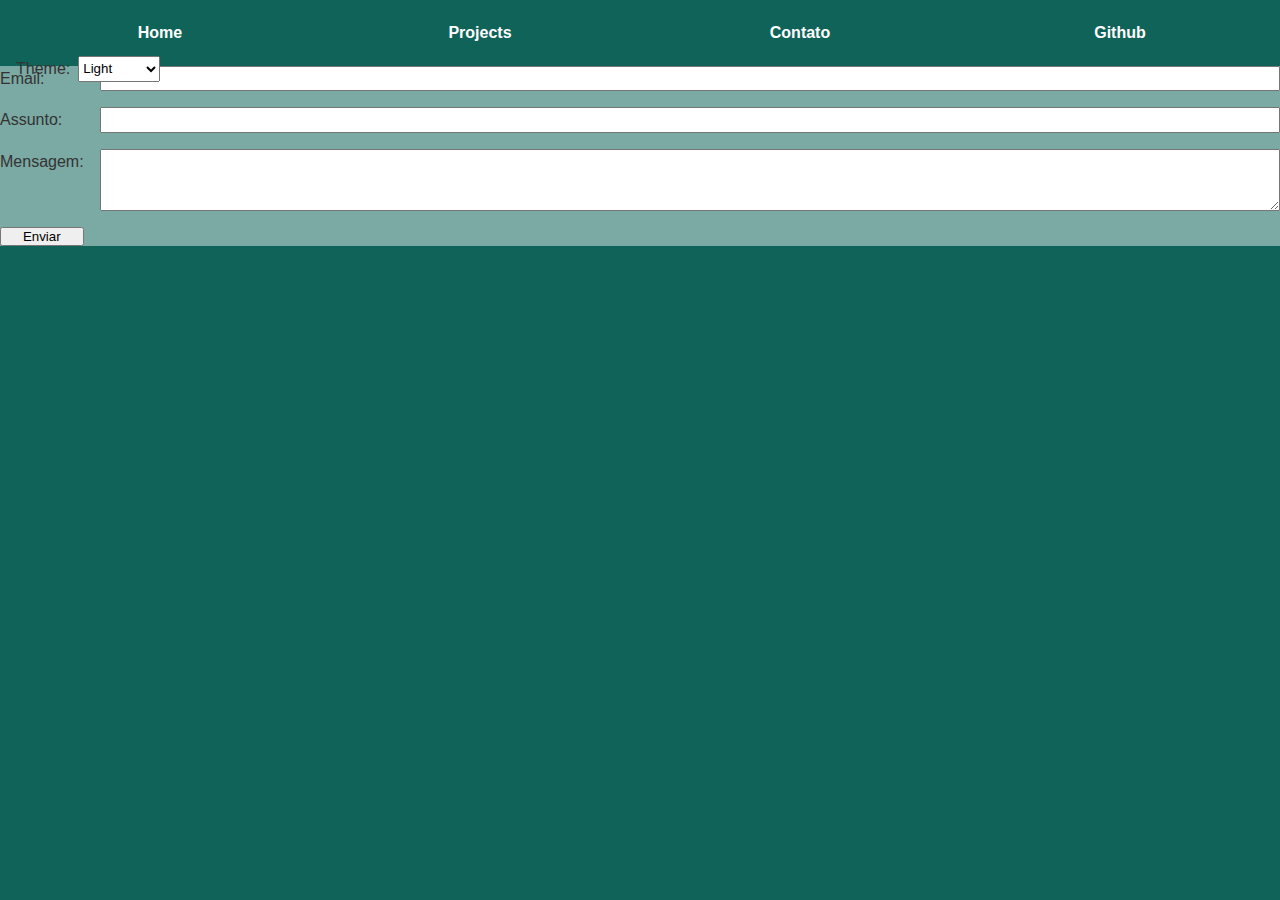
==== contato/index.html @ 4a0c085f "lab3" ====
<!-- This is a comment in HTML. Any text inside these symbols will not be displayed on the webpage. -->

<!-- 
    To generate a basic HTML boilerplate, type "!" and press "Tab" in a supported code editor.
    
    For a detailed explanation of each element in the HTML boilerplate, you can visit:
    https://www.theodinproject.com/lessons/foundations-html-boilerplate
-->
    
<!DOCTYPE html>
<html lang="pt-br">
<head>
    <meta charset="UTF-8">
    <meta name="viewport" content="width=device-width, initial-scale=1.0">
    <title>Currículo - Gustavo Bianchi</title>
    <link rel="stylesheet" href="../style.css">
    <script type="module" src="../global.js"></script>
</head>
<body>


    <div style="background-color: rgba(255, 255, 255, 0.452);">
        <form action="#" method="post">
            <label for="email">Email:</label>
            <input type="email" id="email" name="email" required>

            <label for="subject">Assunto:</label>
            <input type="text" id="subject" name="subject" required>

            <label for="message">Mensagem:</label>
            <textarea id="message" name="message" rows="4" required></textarea>

            <button type="submit">Enviar</button>
        </form>
    </div>

</body>
</html>
---- style.css ----
* {
    margin: 0;
    padding: 0;
    box-sizing: border-box;
}

html {
    color-scheme: dark light;
}

body {
    font-family: Arial, sans-serif;
    color: #333;
    line-height: 1.6;
    background-color: #0f6358;
    /* background-image: url('images/alone-hollow-knight.jpg'); */
    background-size: cover;        
    background-position: center;    
    background-repeat: no-repeat;   
    background-attachment: fixed;
}

.titulo-apresentacao {
    height: 250px;                 
    display: flex;
    justify-content: center;
    align-items: center;
    color: white;
    text-shadow: 2px 2px 6px rgba(0, 0, 0, 0.7);
}

.text-container {
    text-align: center;
}

.text-container h1 {
    font-size: 2.5rem;
    margin-bottom: 5px;
}

.text-container p {
    font-size: 1.2rem;
}

.container {
    max-width: 800px;
    margin: 30px auto;
    padding: 20px;
    background: rgba(255, 255, 255, 0.95);
    border-radius: 10px;
    box-shadow: 0 4px 10px rgba(0, 0, 0, 0.1);
}

.comfoto {
    display: flex;
}

.comfoto img {
    width: 30%; 
    padding-right: 5%;
    padding-top: 10px;
    border-radius: 5px;
    border-color: #06048b;
    border-width: 5px;
}

.current {
    padding-bottom: 10px;
    border-bottom: #94939b;
    border-bottom: 0.4em;
}

h2 {
    margin-top: 20px;
    color: #2c3e50;
    border-bottom: 2px solid #3498db;
    padding-bottom: 5px;
}

ul {
    list-style-type: disc;
    margin-left: 20px;
    margin-top: 10px;
}

nav {
    display: flex;
    text-align: center;
    margin-top: 20px;
    margin-bottom: 10px;
    /* border-bottom-width:1px; */
    /* border-bottom-style: solid;
    border-bottom-color: oklch(80% 3% 200); */
    --border-color: oklch(50% 10% 200 / 40%);
    border-bottom-color: var(--border-color);
    background-color: color-mix(in oklch, var(--color-accent), canvas 85%);
}

nav a {
    margin: 0 10px;
    text-align: center;
    text-decoration: none;
    font-weight: bold;
    transition: color 0.2s ease;
    flex: 1;
    text-decoration: none;
    color: white;
}


nav a:hover {
    background-color: rgba(252, 0, 210, 0.205);
    text-decoration: underline;
    color: var(--color-accent);
}

form {
    display: grid;
    grid-template-columns: auto 1fr;
    gap: 1em;
}

label {
    display: grid;
    grid-template-columns: subgrid;
}

input{
    grid-column: (1 / -1);
}

.color-scheme {
    display: inline-flex;
    gap: 4px;
    position: absolute;
    top: 3.5rem;
    left: 1rem;
}

.color-scheme select {
    margin-left: 4px;
}
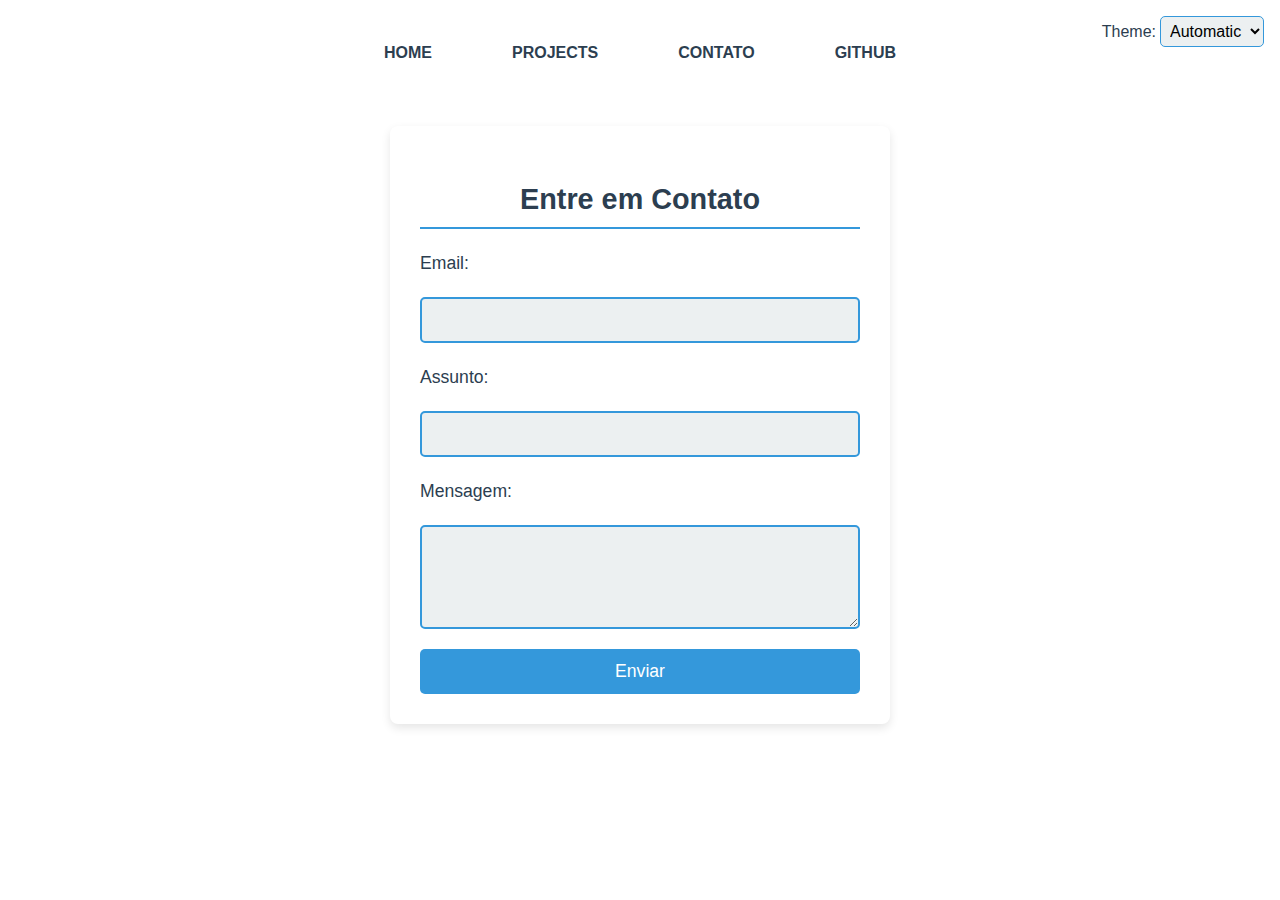
==== commit 8035cf2d: "Ajustando e finalizando" ====
--- a/contato/index.html
+++ b/contato/index.html
@@ -6,30 +6,29 @@
     For a detailed explanation of each element in the HTML boilerplate, you can visit:
     https://www.theodinproject.com/lessons/foundations-html-boilerplate
 -->
-    
 <!DOCTYPE html>
 <html lang="pt-br">
 <head>
     <meta charset="UTF-8">
     <meta name="viewport" content="width=device-width, initial-scale=1.0">
-    <title>Currículo - Gustavo Bianchi</title>
+    <title>Contato - Gustavo Bianchi</title>
     <link rel="stylesheet" href="../style.css">
     <script type="module" src="../global.js"></script>
 </head>
 <body>
 
-
-    <div style="background-color: rgba(255, 255, 255, 0.452);">
+    <div class="form-container">
+        <h2>Entre em Contato</h2>
         <form action="#" method="post">
             <label for="email">Email:</label>
             <input type="email" id="email" name="email" required>
-
+    
             <label for="subject">Assunto:</label>
             <input type="text" id="subject" name="subject" required>
-
+    
             <label for="message">Mensagem:</label>
             <textarea id="message" name="message" rows="4" required></textarea>
-
+    
             <button type="submit">Enviar</button>
         </form>
     </div>
--- a/style.css
+++ b/style.css
@@ -1,3 +1,4 @@
+/* Resetando os estilos */
 * {
     margin: 0;
     padding: 0;
@@ -5,28 +6,73 @@
 }
 
 html {
-    color-scheme: dark light;
+    font-size: 16px;
+}
+
+/* Estilo para o tema Light */
+:root[color-scheme="light"] {
+    background-color: #f4f4f4;
+    color: #333;
+}
+
+:root[color-scheme="light"] .container {
+    background-color: white;
+    color: #333;
+}
+
+:root[color-scheme="light"] h2 {
+    color: #2c3e50;
+}
+
+:root[color-scheme="light"] a {
+    color: #3498db;
+}
+
+:root[color-scheme="light"] a:hover {
+    color: #2c3e50;
+}
+
+/* Estilo para o tema Dark */
+:root[color-scheme="dark"] {
+    background-color: #0d1117;
+    color: #e5e5e5;
+}
+
+:root[color-scheme="dark"] .container {
+    background-color: #1f1f1f;
+    color: #e5e5e5;
+}
+
+:root[color-scheme="dark"] h2 {
+    color: #3498db;
+}
+
+:root[color-scheme="dark"] a {
+    color: #00ff96;
+}
+
+:root[color-scheme="dark"] a:hover {
+    color: #2c3e50;
 }
 
 body {
-    font-family: Arial, sans-serif;
-    color: #333;
+    font-family: 'Segoe UI', Tahoma, Geneva, Verdana, sans-serif;
     line-height: 1.6;
-    background-color: #0f6358;
-    /* background-image: url('images/alone-hollow-knight.jpg'); */
-    background-size: cover;        
-    background-position: center;    
-    background-repeat: no-repeat;   
+    background-size: cover;
+    background-position: center;
     background-attachment: fixed;
 }
 
+/* Título de Apresentação */
 .titulo-apresentacao {
-    height: 250px;                 
+    height: 250px;
     display: flex;
     justify-content: center;
     align-items: center;
-    color: white;
-    text-shadow: 2px 2px 6px rgba(0, 0, 0, 0.7);
+    color: #2c3e50;
+    font-size: 2.5rem;
+    font-weight: 600;
+    text-align: center;
 }
 
 .text-container {
@@ -34,109 +80,209 @@
 }
 
 .text-container h1 {
-    font-size: 2.5rem;
-    margin-bottom: 5px;
+    margin-bottom: 10px;
+    font-size: 3rem;
 }
 
 .text-container p {
     font-size: 1.2rem;
-}
-
+    color: #7f8c8d;
+}
+
+/* Container principal */
 .container {
-    max-width: 800px;
+    max-width: 900px;
     margin: 30px auto;
-    padding: 20px;
-    background: rgba(255, 255, 255, 0.95);
+    padding: 30px;
+    background: white;
     border-radius: 10px;
     box-shadow: 0 4px 10px rgba(0, 0, 0, 0.1);
-}
-
-.comfoto {
-    display: flex;
-}
-
-.comfoto img {
-    width: 30%; 
-    padding-right: 5%;
-    padding-top: 10px;
-    border-radius: 5px;
-    border-color: #06048b;
-    border-width: 5px;
-}
-
-.current {
-    padding-bottom: 10px;
-    border-bottom: #94939b;
-    border-bottom: 0.4em;
-}
-
+    color: #333;
+}
+
+/* Estilo dos projetos */
 h2 {
     margin-top: 20px;
     color: #2c3e50;
+    font-size: 1.6rem;
     border-bottom: 2px solid #3498db;
     padding-bottom: 5px;
 }
 
 ul {
-    list-style-type: disc;
+    list-style-type: none;
     margin-left: 20px;
     margin-top: 10px;
 }
 
+ul li {
+    margin-bottom: 12px;
+    font-size: 1.1rem;
+    line-height: 1.6;
+}
+
+a {
+    color: #3498db;
+    text-decoration: none;
+    transition: color 0.3s ease;
+}
+
+a:hover {
+    color: #2c3e50;
+    text-decoration: underline;
+}
+
+/* Estilo da foto e bolinha */
+.comfoto {
+    display: flex;
+    align-items: center;
+    justify-content: flex-end; /* Alinha a foto à direita */
+    margin-top: 20px;
+}
+
+.comfoto img {
+    width: 150px; /* Tamanho maior */
+    height: 150px; /* Tamanho maior */
+    border-radius: 50%;
+    border: 3px solid #3498db;
+    box-shadow: 0 0 15px rgba(17, 0, 255, 0.5);
+    transition: transform 0.3s ease, box-shadow 0.3s ease;
+}
+
+.comfoto img:hover {
+    transform: scale(1.1);
+    box-shadow: 0 0 25px rgb(0, 16, 104);
+}
+
+.bolinha {
+    width: 10px;
+    height: 10px;
+    background-color: #3498db; /* Azul */
+    border-radius: 50%;
+    margin-left: 10px;
+    display: inline-block;
+    vertical-align: middle;
+}
+
+.comfoto p {
+    font-size: 1.1rem;
+    color: #7f8c8d;
+    line-height: 1.6;
+}
+
+/* Estilo de navegação */
 nav {
     display: flex;
-    text-align: center;
-    margin-top: 20px;
-    margin-bottom: 10px;
-    /* border-bottom-width:1px; */
-    /* border-bottom-style: solid;
-    border-bottom-color: oklch(80% 3% 200); */
-    --border-color: oklch(50% 10% 200 / 40%);
-    border-bottom-color: var(--border-color);
-    background-color: color-mix(in oklch, var(--color-accent), canvas 85%);
+    justify-content: center;
+    margin-top: 30px;
+    margin-bottom: 20px;
 }
 
 nav a {
-    margin: 0 10px;
-    text-align: center;
+    margin: 0 20px;
+    text-align: center;
+    font-weight: bold;
+    color: #2c3e50;
+    text-transform: uppercase;
+    padding: 10px 20px;
+    border-radius: 5px;
+    transition: all 0.3s ease;
+}
+
+nav a:hover {
+    background-color: #3498db;
+    color: white;
     text-decoration: none;
-    font-weight: bold;
-    transition: color 0.2s ease;
-    flex: 1;
-    text-decoration: none;
+}
+
+/* Estilo do formulário */
+.form-container {
+    max-width: 500px;
+    margin: 50px auto;
+    padding: 30px;
+    background: white;
+    border-radius: 8px;
+    box-shadow: 0 4px 10px rgba(0, 0, 0, 0.1);
+}
+
+.form-container h2 {
+    text-align: center;
+    font-size: 1.8rem;
+    color: #2c3e50;
+    margin-bottom: 20px;
+}
+
+/* Estilos do Formulário */
+form {
+    display: flex;
+    flex-direction: column;
+    gap: 20px;
+}
+
+label {
+    font-size: 1.1rem;
+    color: #2c3e50;
+}
+
+input, textarea {
+    padding: 12px;
+    font-size: 1rem;
+    border: 2px solid #3498db;
+    border-radius: 5px;
+    outline: none;
+    background-color: #ecf0f1;
+    color: #333;
+    transition: border-color 0.3s ease;
+}
+
+input:focus, textarea:focus {
+    border-color: #2980b9;
+    box-shadow: 0 0 5px rgba(41, 128, 185, 0.7);
+}
+
+/* Estilo do botão */
+button {
+    padding: 12px;
+    font-size: 1.1rem;
     color: white;
-}
-
-
-nav a:hover {
-    background-color: rgba(252, 0, 210, 0.205);
-    text-decoration: underline;
-    color: var(--color-accent);
-}
-
-form {
-    display: grid;
-    grid-template-columns: auto 1fr;
-    gap: 1em;
-}
-
-label {
-    display: grid;
-    grid-template-columns: subgrid;
-}
-
-input{
-    grid-column: (1 / -1);
-}
-
+    background-color: #3498db;
+    border: none;
+    border-radius: 5px;
+    cursor: pointer;
+    transition: all 0.3s ease;
+}
+
+button:hover {
+    background-color: #2980b9;
+    box-shadow: 0 0 10px rgba(41, 128, 185, 0.5);
+}
+
+button:active {
+    background-color: #1c5989;
+    box-shadow: 0 0 20px rgba(41, 128, 185, 1);
+}
+
+/* Posicionamento do seletor de tema no canto superior direito */
 .color-scheme {
+    position: absolute;
+    top: 1rem;
+    right: 1rem;
     display: inline-flex;
     gap: 4px;
-    position: absolute;
-    top: 3.5rem;
-    left: 1rem;
-}
-
-.color-scheme select {
-    margin-left: 4px;
-}+    align-items: center;
+    font-size: 1rem;
+}
+
+select {
+    padding: 5px;
+    border-radius: 5px;
+    background-color: #ecf0f1;
+    border: 1px solid #3498db;
+    font-size: 1rem;
+}
+
+select:focus {
+    outline: none;
+    border-color: #2980b9;
+    box-shadow: 0 0 5px rgba(41, 128, 185, 0.7);
+}
